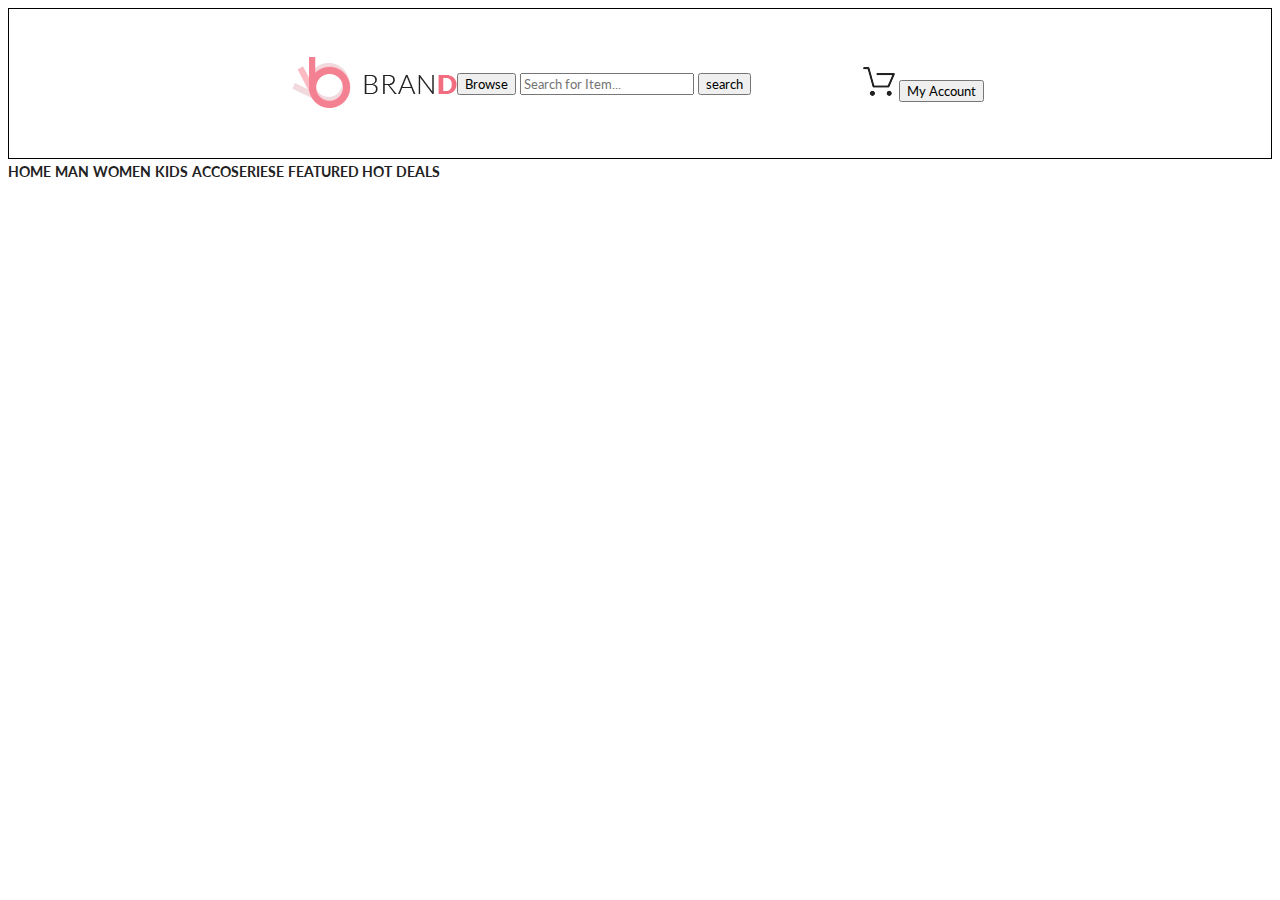
==== lesson_1/index.html @ 8e8f34f7 "lesson1 added style" ====
<!DOCTYPE html>
<html lang="ru">

<head>
    <meta charset="UTF-8">
    <meta name="viewport" content="width=device-width, initial-scale=1.0">
    <title>Главная</title>
    <link rel="stylesheet" href="style.css">
</head>

<body>
    <header class="header center">
        <div class="header__left">
            <div class="header__logo">
                <a href="#" class="logo__link"><img src="img/logo.png" alt=""></a>
                <img src="img/logo_brand.png" alt="">
            </div>
            <div class="header__search">
                <button class="button__browse">Browse</button>
                <input type="text" name="search" class="input__search" placeholder="Search for Item...">
                <button class="button__search">search</button>
            </div>
        </div>
        <div class="header__basket">
            <a href="#" class="basket__link"><img src="img/basket.png" alt="Корзина"></a>
            <button class="account">My Account</button>
        </div>
    </header>
    <nav class="breadcrumbs center">
        <a href="#" class="breadcrumbs__link">Home</a>
        <a href="#" class="breadcrumbs__link">Man</a>
        <a href="#" class="breadcrumbs__link">Women</a>
        <a href="#" class="breadcrumbs__link">Kids</a>
        <a href="#" class="breadcrumbs__link">Accoseriese</a>
        <a href="#" class="breadcrumbs__link">Featured Hot</a>
        <a href="#" class="breadcrumbs__link">Deals</a>
    </nav>
</body>

</html>
---- lesson_1/style.css ----
@import url("https://fonts.googleapis.com/css2?family=Lato:wght@300;400;700;900&display=swap");
* {
  text-decoration: none;
  font-family: Lato;
}

.center {
  padding-left: calc(50% - 800px);
  padding-right: calc(50% - 800px);
}

.header {
  display: flex;
  align-items: center;
  justify-content: space-around;
  height: 100px;
  border: 1px solid #000;
  padding-left: 227px;
  padding-right: 231px;
  padding-bottom: 24px;
  padding-top: 25px;
}
.header__left {
  display: flex;
  align-items: center;
}
.header__logo {
  display: flex;
  align-items: center;
  gap: 13px;
}

.breadcrumbs__link {
  font-size: 14px;
  line-height: 26px;
  font-weight: 700;
  text-transform: uppercase;
  color: #222222;
}/*# sourceMappingURL=style.css.map */
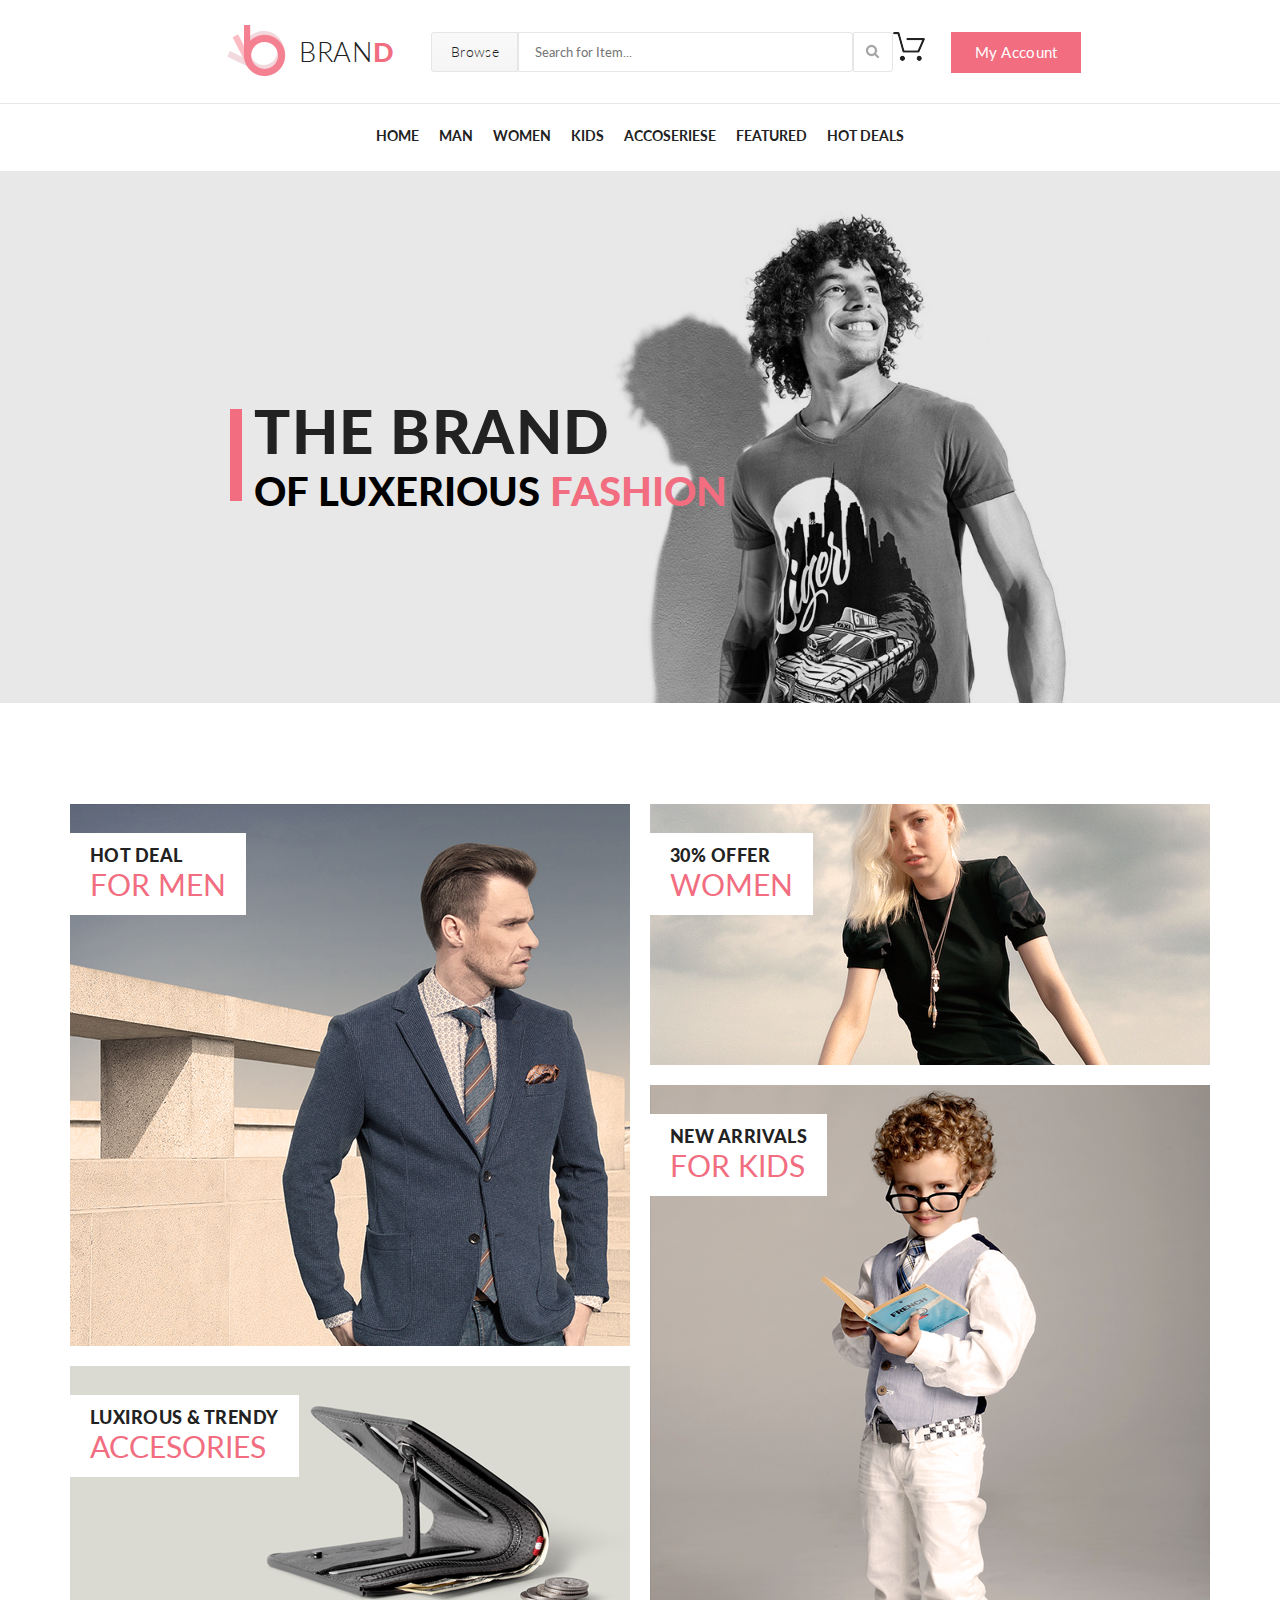
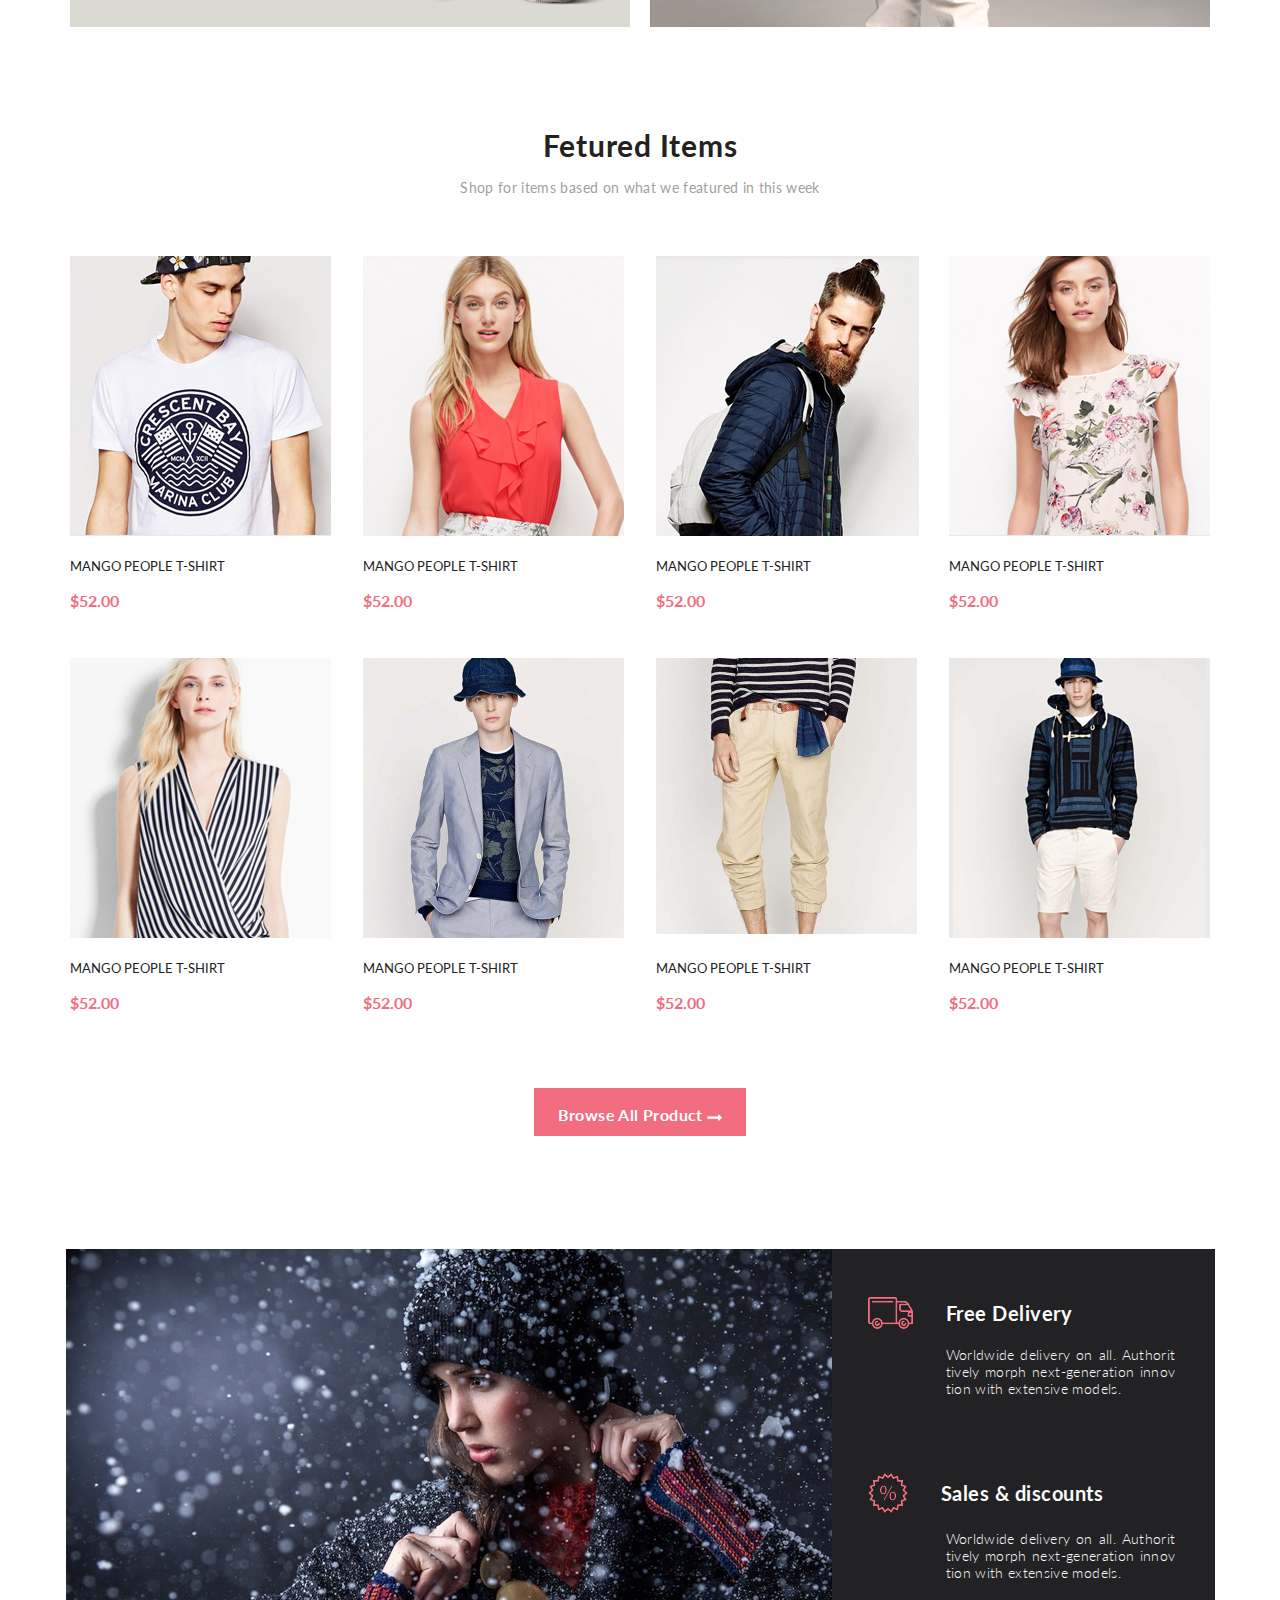
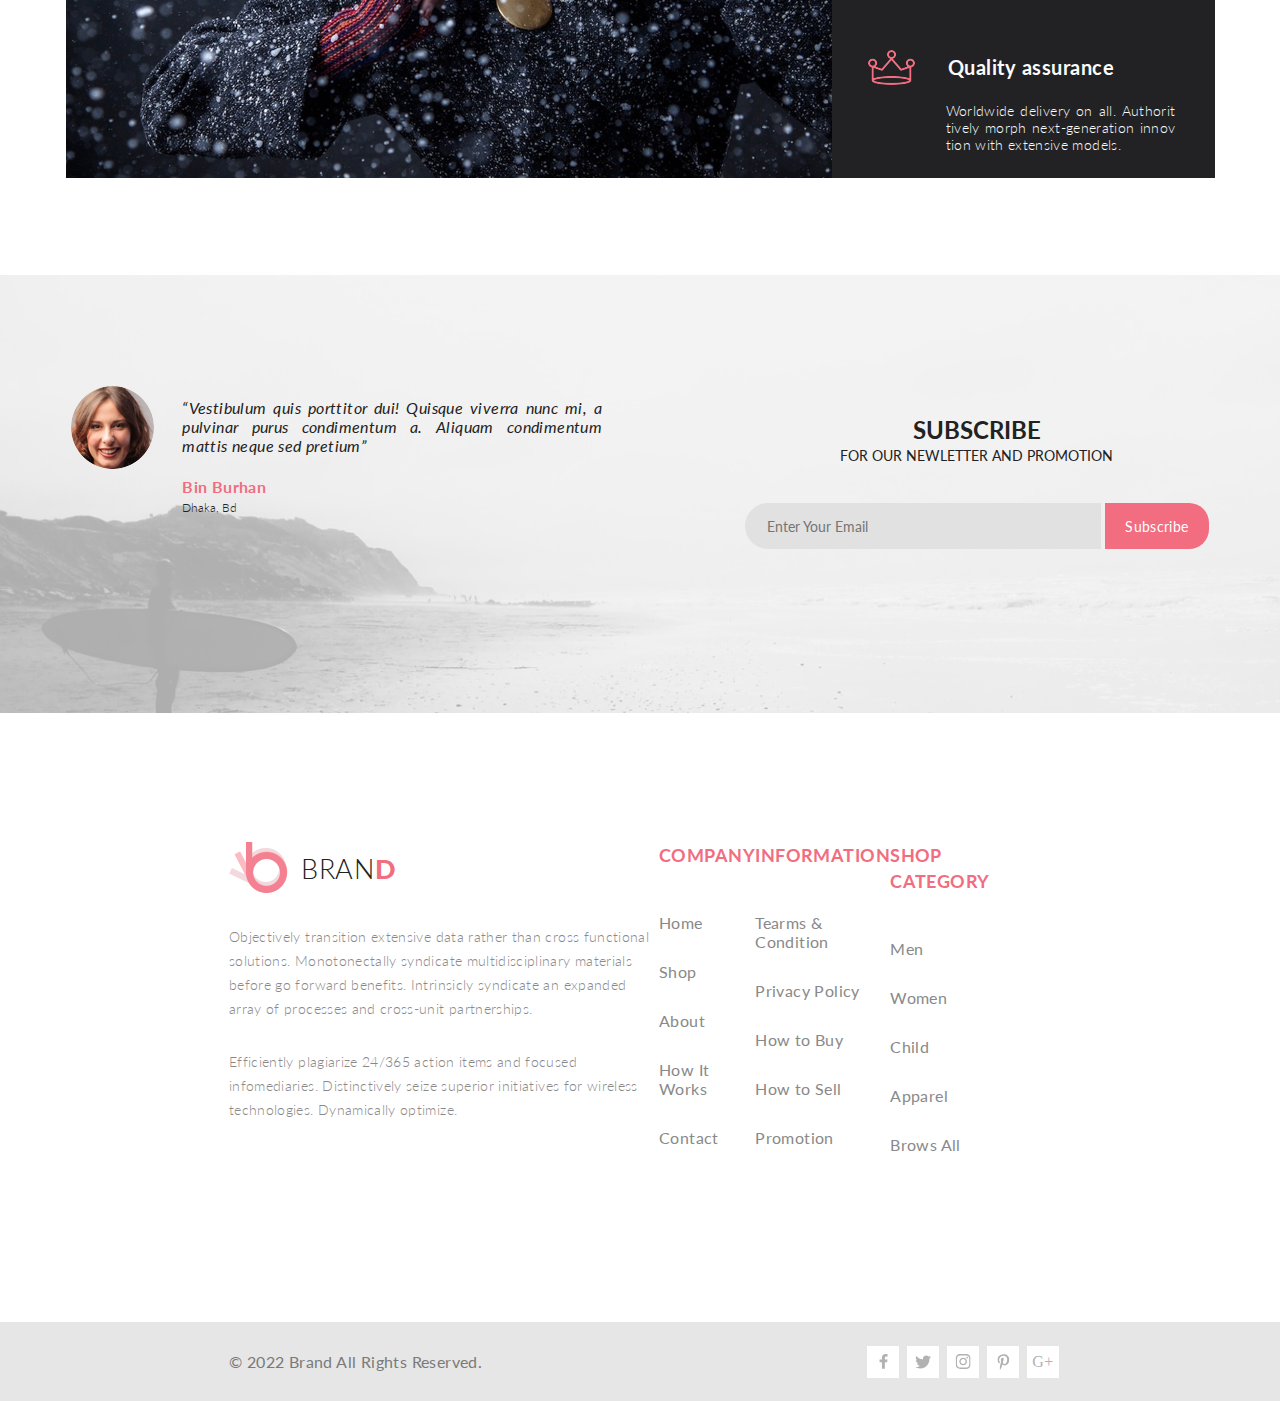
==== commit c7ab7139: "ready lesson 1" ====
--- a/lesson_1/index.html
+++ b/lesson_1/index.html
@@ -6,6 +6,7 @@
     <meta name="viewport" content="width=device-width, initial-scale=1.0">
     <title>Главная</title>
     <link rel="stylesheet" href="style.css">
+    <link href="https://use.fontawesome.com/releases/v5.0.1/css/all.css" rel="stylesheet">
 </head>
 
 <body>
@@ -13,17 +14,17 @@
         <div class="header__left">
             <div class="header__logo">
                 <a href="#" class="logo__link"><img src="img/logo.png" alt=""></a>
-                <img src="img/logo_brand.png" alt="">
+                <h2 class="title__logo">BRAN<strong class="title__logo__strong">D</strong></h2>
             </div>
             <div class="header__search">
-                <button class="button__browse">Browse</button>
+                <button class="button__browse button__browse__style__text">Browse</button>
                 <input type="text" name="search" class="input__search" placeholder="Search for Item...">
-                <button class="button__search">search</button>
+                <button class="button__search" type="submit"><img src="img/search.png" alt=""></button>
             </div>
         </div>
         <div class="header__basket">
             <a href="#" class="basket__link"><img src="img/basket.png" alt="Корзина"></a>
-            <button class="account">My Account</button>
+            <a href="#" class="button__account button__account__style">My Account</a>
         </div>
     </header>
     <nav class="breadcrumbs center">
@@ -32,9 +33,284 @@
         <a href="#" class="breadcrumbs__link">Women</a>
         <a href="#" class="breadcrumbs__link">Kids</a>
         <a href="#" class="breadcrumbs__link">Accoseriese</a>
-        <a href="#" class="breadcrumbs__link">Featured Hot</a>
-        <a href="#" class="breadcrumbs__link">Deals</a>
+        <a href="#" class="breadcrumbs__link">Featured </a>
+        <a href="#" class="breadcrumbs__link">Hot Deals</a>
     </nav>
+    <div class="top center">
+        <div class="top__left">
+            <img src="img/rectangle.png" class="rectangle__top">
+            <div>
+                <h1 class="top__title">THE BRAND</h1>
+                <h2 class="top__sub__title"> OF LUXERIOUS <span class="title__logo__strong">FASHION</span></h2>
+            </div>
+        </div>
+        <img src="img/nav_back.png" class="top__back">
+    </div>
+    <main class="center">
+        <div class="favorite">
+            <div class="favorite__item favorite__item_1">
+                <img src="img/favorite_man.png" alt="brand">
+                <div class="favorite__name">
+                    <h2 class="favorite__style_1">HOT DEAL</h2>
+                    <h2 class="favorite__style_2">FOR MEN</h2>
+                </div>
+            </div>
+            <div class="favorite__item favorite__item_2 ">
+                <img src="img/favorite_woman.png" alt="brand">
+                <div class="favorite__name">
+                    <h2 class="favorite__style_1">30% offer</h2>
+                    <h2 class="favorite__style_2">WOMEN</h2>
+                </div>
+            </div>
+            <div class="favorite__item favorite__item_3 ">
+                <img src="img/favorite_accesories-2.png" alt="brand">
+                <div class="favorite__name">
+                    <h2 class="favorite__style_1">LUXIROUS & trendy</h2>
+                    <h2 class="favorite__style_2">ACCESORIES</h2>
+                </div>
+            </div>
+            <div class="favorite__item favorite__item_4">
+                <img src="img/favorite_kids.png" alt="brand">
+                <div class="favorite__name">
+                    <h2 class="favorite__style_1">new arrivals</h2>
+                    <h2 class="favorite__style_2">FOR KIDS</h2>
+                </div>
+            </div>
+        </div>
+    </main>
+
+    <div class="content center">
+        <h1 class="content__title">Fetured Items</h1>
+        <p class="content__overview">Shop for items based on what we featured in this week</p>
+
+        <div class="products">
+            <div class="products__items">
+                <img src="img/product_1.png" alt="">
+                <h1 class="products__title">Mango People T-shirt</h1>
+                <h3 class="products__price">$52.00</h3>
+            </div>
+            <div class="products__items">
+                <img src="img/product_2.png" alt="">
+                <h1 class="products__title">Mango People T-shirt</h1>
+                <h3 class="products__price">$52.00</h3>
+            </div>
+            <div class="products__items">
+                <img src="img/product_3.png" alt="">
+                <h1 class="products__title">Mango People T-shirt</h1>
+                <h3 class="products__price">$52.00</h3>
+            </div>
+            <div class="products__items">
+                <img src="img/product_4.png" alt="">
+                <h1 class="products__title">Mango People T-shirt</h1>
+                <h3 class="products__price">$52.00</h3>
+            </div>
+            <div class="products__items">
+                <img src="img/product_5.png" alt="">
+                <h1 class="products__title">Mango People T-shirt</h1>
+                <h3 class="products__price">$52.00</h3>
+            </div>
+            <div class="products__items">
+                <img src="img/product_6.png" alt="">
+                <h1 class="products__title">Mango People T-shirt</h1>
+                <h3 class="products__price">$52.00</h3>
+            </div>
+            <div class="products__items">
+                <img src="img/product_7.png" alt="">
+                <h1 class="products__title">Mango People T-shirt</h1>
+                <h3 class="products__price">$52.00</h3>
+            </div>
+            <div class="products__items">
+                <img src="img/product_8.png" alt="">
+                <h1 class="products__title">Mango People T-shirt</h1>
+                <h3 class="products__price">$52.00</h3>
+            </div>
+
+        </div>
+
+    </div>
+    <div class="products__all">
+        <a href="#" class="products__button products__button__style__text">Browse All Product
+            <img src="img/arrow.png" alt="" class="">
+        </a>
+    </div>
+
+    <div class="offers center">
+        <div class="offers__contets">
+            <img src="img/offers.png" alt="">
+        </div>
+        <div class="offers__item offers__item1">
+            <div class="offers__top">
+                <img src="img/delivery.png" alt="">
+                <h2 class="offers__top__title">Free Delivery</h2>
+            </div>
+            <p class="offers__text">Worldwide delivery on all. Authorit tively morph next-generation innov tion with
+                extensive models.</p>
+        </div>
+        <div class="offers__item offers__item2">
+            <div class="offers__top">
+                <img src="img/sales.png" alt="">
+                <h2 class="offers__top__title">Sales & discounts</h2>
+            </div>
+            <p class="offers__text">Worldwide delivery on all. Authorit tively morph next-generation innov tion with
+                extensive models.</p>
+        </div>
+        <div class="offers__item offers__item3">
+            <div class="offers__top">
+                <img src="img/crown.png" alt="">
+                <h2 class="offers__top__title">Quality assurance</h2>
+            </div>
+            <p class="offers__text">Worldwide delivery on all. Authorit tively morph next-generation innov tion with
+                extensive models.</p>
+        </div>
+    </div>
+    <div class="footer__content">
+        <div class="footer__blur">
+            <div class="review__left">
+                <img src="img/Intersect.png" alt="Intersect" class="review__left__pic">
+                <div class="review__left__content">
+                    <p class="review__left__text">“Vestibulum quis porttitor dui! Quisque viverra nunc mi,
+                        a pulvinar purus condimentum a. Aliquam condimentum mattis neque sed pretium”</p>
+                    <h1 class="review__left__title">Bin Burhan</h1>
+                    <p class="review__left__author">Dhaka, Bd</p>
+                </div>
+            </div>
+            <div class="subscribe__box">
+                <div class="subscribe__box__text">
+                    <h2 class="subscribe__box__title">SUBSCRIBE</h2>
+                    <p class="subscribe__box__subtitle">FOR OUR NEWLETTER AND PROMOTION</p>
+                </div>
+                <div class="email_box">
+                    <form action="#">
+                        <input type="email" placeholder="Enter Your Email" class="subscribe__input">
+                        <button type="submit" class="subscribe__input__button">Subscribe</button>
+                    </form>
+                </div>
+            </div>
+        </div>
+    </div>
+
+    <div class="footer__information center">
+        <div class="information__content">
+            <div class="information__content__item information__content__item1">
+                <div class="header__logo">
+                    <a href="#" class="logo__link"><img src="img/logo.png" alt=""></a>
+                    <h2 class="title__logo">BRAN<strong class="title__logo__strong">D</strong></h2>
+                </div>
+                <p class="information__content__item__text">
+                    Objectively transition extensive data rather than cross functional solutions. Monotonectally
+                    syndicate multidisciplinary
+                    materials before go forward benefits. Intrinsicly syndicate an expanded array of processes and
+                    cross-unit partnerships.
+                </p>
+                <p class="information__content__item__text">
+                    Efficiently plagiarize 24/365 action items and focused infomediaries.
+                    Distinctively seize superior initiatives for wireless technologies. Dynamically optimize.
+                </p>
+            </div>
+            <div class="information__content__item">
+                <div class="information__content__item__top">
+                    <h1 class="information__content__item__title">COMPANY</h1>
+                </div>
+                <div class="information__content__item__links">
+                    <a href="#" class="information__content__item__link">Home</a>
+                    <a href="#" class="information__content__item__link">Shop</a>
+                    <a href="#" class="information__content__item__link">About</a>
+                    <a href="#" class="information__content__item__link">How It Works</a>
+                    <a href="#" class="information__content__item__link">Contact</a>
+                </div>
+
+            </div>
+
+            <div class="information__content__item">
+                <div class="information__content__item__top">
+                    <h1 class="information__content__item__title">INFORMATION</h1>
+                </div>
+                <div class="information__content__item__links">
+                    <a href="#" class="information__content__item__link">Tearms & Condition</a>
+                    <a href="#" class="information__content__item__link">Privacy Policy</a>
+                    <a href="#" class="information__content__item__link">How to Buy</a>
+                    <a href="#" class="information__content__item__link">How to Sell</a>
+                    <a href="#" class="information__content__item__link">Promotion</a>
+                </div>
+
+
+            </div>
+            <div class="information__content__item">
+                <div class="information__content__item__top">
+                    <h1 class="information__content__item__title">SHOP CATEGORY</h1>
+                </div>
+                <div class="information__content__item__links">
+                    <a href="#" class="information__content__item__link">Men</a>
+                    <a href="#" class="information__content__item__link">Women</a>
+                    <a href="#" class="information__content__item__link">Child</a>
+                    <a href="#" class="information__content__item__link">Apparel</a>
+                    <a href="#" class="information__content__item__link">Brows All</a>
+                </div>
+
+            </div>
+        </div>
+    </div>
+    <footer>
+        <h2 class="brand__all">&copy;&nbsp;2022 Brand All Rights Reserved.</h2>
+        <div class="socials">
+            <div class="social">
+                <svg class="icon" xmlns="http://www.w3.org/2000/svg" width="11" height="16" viewBox="0 0 11 16"
+                    fill="none">
+                    <path
+                        d="M9.08836 8.28L9.50686 5.61602H6.89022V3.88729C6.89022 3.15847 7.25574 2.44806 8.42765 2.44806H9.61722V0.179975C9.61722 0.179975 8.53772 0 7.50561 0C5.35073 0 3.9422 1.27593 3.9422 3.5857V5.61602H1.54688V8.28H3.9422V14.72H6.89022V8.28H9.08836Z"
+                        fill="#b2b2b2" />
+                </svg>
+            </div>
+            <div class="social">
+                <svg class="icon" xmlns="http://www.w3.org/2000/svg" width="17" height="16" viewBox="0 0 17 16"
+                    fill="none">
+                    <g clip-path="url(#clip0_190_1614)">
+                        <path
+                            d="M14.4181 4.74107C14.4281 4.88319 14.4281 5.02535 14.4281 5.16747C14.4281 9.50247 11.1509 14.4974 5.16096 14.4974C3.31558 14.4974 1.60132 13.9593 0.159302 13.0253C0.421495 13.0558 0.673569 13.0659 0.94585 13.0659C2.46851 13.0659 3.8702 12.5482 4.98953 11.6649C3.5576 11.6345 2.3576 10.6903 1.94415 9.39081C2.14585 9.42125 2.34751 9.44156 2.5593 9.44156C2.85172 9.44156 3.14418 9.40094 3.41643 9.32991C1.92401 9.02531 0.80465 7.70553 0.80465 6.11163V6.07103C1.23825 6.31469 1.74249 6.46697 2.2769 6.48725C1.39959 5.89841 0.824826 4.89335 0.824826 3.75628C0.824826 3.14716 0.98614 2.58878 1.26851 2.10147C2.87187 4.09131 5.28195 5.39078 7.98443 5.53294C7.93403 5.28928 7.90376 5.0355 7.90376 4.78169C7.90376 2.97457 9.35586 1.5025 11.1609 1.5025C12.0987 1.5025 12.9457 1.89844 13.5407 2.53803C14.2768 2.39591 14.9827 2.12178 15.6079 1.74616C15.3659 2.5076 14.8516 3.14719 14.176 3.55325C14.8315 3.48222 15.4668 3.29944 16.0516 3.04566C15.608 3.69538 15.0533 4.27403 14.4181 4.74107Z"
+                            fill="#b2b2b2" />
+                    </g>
+                    <defs>
+                        <clipPath id="clip0_190_1614">
+                            <rect width="15.8924" height="16" fill="white" transform="translate(0.159302)" />
+                        </clipPath>
+                    </defs>
+                </svg>
+            </div>
+            <div class="social">
+                <svg class="icon" xmlns="http://www.w3.org/2000/svg" width="16" height="17" viewBox="0 0 16 17"
+                    fill="none">
+                    <g clip-path="url(#clip0_190_1610)">
+                        <path
+                            d="M8.13677 4.68162C6.02163 4.68162 4.31555 6.38494 4.31555 8.49666C4.31555 10.6084 6.02163 12.3117 8.13677 12.3117C10.2519 12.3117 11.958 10.6084 11.958 8.49666C11.958 6.38494 10.2519 4.68162 8.13677 4.68162ZM8.13677 10.9769C6.76991 10.9769 5.65248 9.86463 5.65248 8.49666C5.65248 7.12869 6.76658 6.01639 8.13677 6.01639C9.50695 6.01639 10.6211 7.12869 10.6211 8.49666C10.6211 9.86463 9.50363 10.9769 8.13677 10.9769ZM13.0056 4.52557C13.0056 5.02029 12.6065 5.41541 12.1143 5.41541C11.6188 5.41541 11.223 5.01697 11.223 4.52557C11.223 4.03416 11.6221 3.63572 12.1143 3.63572C12.6065 3.63572 13.0056 4.03416 13.0056 4.52557ZM15.5364 5.42869C15.4799 4.2367 15.2072 3.18084 14.3325 2.31092C13.4612 1.441 12.4036 1.16873 11.2097 1.10897C9.9792 1.03924 6.29101 1.03924 5.0605 1.10897C3.8699 1.16541 2.81233 1.43768 1.93768 2.3076C1.06302 3.17752 0.793639 4.23338 0.733776 5.42537C0.663937 6.65389 0.663937 10.3361 0.733776 11.5646C0.790313 12.7566 1.06302 13.8125 1.93768 14.6824C2.81233 15.5523 3.86658 15.8246 5.0605 15.8844C6.29101 15.9541 9.9792 15.9541 11.2097 15.8844C12.4036 15.8279 13.4612 15.5556 14.3325 14.6824C15.2039 13.8125 15.4766 12.7566 15.5364 11.5646C15.6063 10.3361 15.6063 6.65721 15.5364 5.42869ZM13.9468 12.8828C13.6874 13.5336 13.1852 14.0349 12.53 14.2972C11.5489 14.6857 9.22094 14.5961 8.13677 14.5961C7.05259 14.5961 4.72128 14.6824 3.74353 14.2972C3.09169 14.0383 2.58951 13.5369 2.32678 12.8828C1.93768 11.9033 2.02747 9.57908 2.02747 8.49666C2.02747 7.41424 1.941 5.0867 2.32678 4.11053C2.58619 3.45975 3.08837 2.95838 3.74353 2.69608C4.72461 2.3076 7.05259 2.39725 8.13677 2.39725C9.22094 2.39725 11.5523 2.31092 12.53 2.69608C13.1818 2.95506 13.684 3.45643 13.9468 4.11053C14.3359 5.09002 14.2461 7.41424 14.2461 8.49666C14.2461 9.57908 14.3359 11.9066 13.9468 12.8828Z"
+                            fill="#b2b2b2" />
+                    </g>
+                    <defs>
+                        <clipPath id="clip0_190_1610">
+                            <rect width="14.8991" height="17" fill="white" transform="translate(0.68396)" />
+                        </clipPath>
+                    </defs>
+                </svg>
+            </div>
+            <div class="social">
+                <svg class="icon" xmlns="http://www.w3.org/2000/svg" width="13" height="16" viewBox="0 0 13 16"
+                    fill="none">
+                    <g clip-path="url(#clip0_190_1618)">
+                        <path
+                            d="M6.7402 0.203125C3.55552 0.203125 0.408081 2.34063 0.408081 5.8C0.408081 8 1.63726 9.25 2.38221 9.25C2.68951 9.25 2.86643 8.3875 2.86643 8.14375C2.86643 7.85313 2.13079 7.23438 2.13079 6.025C2.13079 3.5125 4.03043 1.73125 6.48878 1.73125C8.60259 1.73125 10.167 2.94062 10.167 5.1625C10.167 6.82187 9.50585 9.93437 7.3641 9.93437C6.59121 9.93437 5.93006 9.37187 5.93006 8.56563C5.93006 7.38438 6.74951 6.24062 6.74951 5.02187C6.74951 2.95312 3.83487 3.32812 3.83487 5.82812C3.83487 6.35313 3.90006 6.93437 4.13286 7.4125C3.70451 9.26875 2.82919 12.0344 2.82919 13.9469C2.82919 14.5375 2.91299 15.1188 2.96886 15.7094C3.0744 15.8281 3.02163 15.8156 3.18304 15.7563C4.74744 13.6 4.69157 13.1781 5.39928 10.3562C5.78107 11.0875 6.76814 11.4812 7.55034 11.4812C10.8468 11.4812 12.3274 8.24688 12.3274 5.33125C12.3274 2.22813 9.66415 0.203125 6.7402 0.203125Z"
+                            fill="#b2b2b2" />
+                    </g>
+                    <defs>
+                        <clipPath id="clip0_190_1618">
+                            <rect width="11.9193" height="16" fill="white" transform="translate(0.408081)" />
+                        </clipPath>
+                    </defs>
+                </svg>
+            </div>
+            <div class="social">
+                <h3 class="google__style">G+</h3>
+            </div>
+        </div>
+    </footer>
 </body>
 
 </html>
--- a/lesson_1/style.css
+++ b/lesson_1/style.css
@@ -2,6 +2,9 @@
 * {
   text-decoration: none;
   font-family: Lato;
+  margin: 0;
+  padding: 0;
+  font-weight: 400;
 }
 
 .center {
@@ -12,9 +15,7 @@
 .header {
   display: flex;
   align-items: center;
-  justify-content: space-around;
-  height: 100px;
-  border: 1px solid #000;
+  justify-content: space-between;
   padding-left: 227px;
   padding-right: 231px;
   padding-bottom: 24px;
@@ -23,6 +24,7 @@
 .header__left {
   display: flex;
   align-items: center;
+  gap: 37px;
 }
 .header__logo {
   display: flex;
@@ -30,10 +32,457 @@
   gap: 13px;
 }
 
+.title__logo {
+  font-size: 27px;
+  line-height: 32px;
+  font-weight: 300;
+  text-transform: uppercase;
+  letter-spacing: 0.025em;
+  color: #222222;
+}
+.title__logo__strong {
+  font-weight: 900;
+  color: #f16d7f;
+}
+
+.header__search {
+  display: flex;
+  align-items: center;
+}
+
+.button__browse {
+  width: 87px;
+  height: 40px;
+  background-color: #cdcdcc;
+  background-image: linear-gradient(180deg, #f9f9f9 0%, #f5f5f5 100%);
+  border: 1px solid #e6e6e6;
+  border-radius: 3px 0px 0px 3px;
+}
+.button__browse__style__text {
+  font-size: 14px;
+  line-height: 32px;
+  font-weight: 300;
+  letter-spacing: 0.025em;
+  color: #222222;
+}
+
+.input__search {
+  width: 317px;
+  height: 38px;
+  background-color: #ffffff;
+  border: 1px solid #e6e6e6;
+  border-radius: 0px 3px 3px 0px;
+  padding-left: 16px;
+}
+
+.button__search {
+  width: 40px;
+  height: 40px;
+  background-color: #ffffff;
+  border: 1px solid #e6e6e6;
+  border-radius: 0px 3px 3px 0px;
+}
+
+.header__basket {
+  display: flex;
+  gap: 26px;
+}
+
+.button__account {
+  width: 130px;
+  height: 41px;
+  background-color: #f16d7f;
+  align-content: center;
+  text-align: center;
+}
+.button__account__style {
+  font-size: 15px;
+  line-height: 32px;
+  letter-spacing: 0.025em;
+  color: #ffffff;
+}
+
+.breadcrumbs {
+  display: flex;
+  justify-content: center;
+  gap: 20px;
+  padding-top: 19px;
+  padding-bottom: 22px;
+  border-top: 1px solid #e8e8e8;
+}
+
 .breadcrumbs__link {
   font-size: 14px;
   line-height: 26px;
   font-weight: 700;
   text-transform: uppercase;
   color: #222222;
+}
+
+.top {
+  max-width: 1600px;
+  position: relative;
+}
+.top__back {
+  width: 100%;
+  height: 100%;
+  -o-object-fit: contain;
+     object-fit: contain;
+}
+.top__left {
+  position: absolute;
+  display: flex;
+  gap: 12px;
+  align-items: center;
+  justify-content: center;
+  margin-top: 224px;
+  margin-left: 230px;
+}
+.top__title {
+  font-size: 60px;
+  line-height: 1.2;
+  font-weight: 900;
+  letter-spacing: 0.025em;
+  color: #222222;
+}
+.top__sub__title {
+  font-size: 40px;
+  font-weight: 900;
+}
+
+main {
+  margin-top: 98px;
+}
+
+.favorite {
+  display: grid;
+  grid-template-columns: repeat(2, 560px);
+  grid-template-rows: repeat(3, 261px);
+  grid-gap: 20px;
+  justify-content: center;
+}
+.favorite__item {
+  position: relative;
+  text-align: center;
+}
+.favorite__item_3 {
+  grid-row: 3;
+}
+.favorite__item_4 {
+  grid-column: 2;
+}
+.favorite__name {
+  position: absolute;
+  top: 1%;
+  left: 0%;
+  display: flex;
+  flex-direction: column;
+  align-items: start;
+  justify-content: center;
+  margin-top: 26px;
+  padding-left: 20px;
+  padding-right: 20px;
+  height: 82px;
+  background-color: #ffffff;
+}
+.favorite__style_1 {
+  font-size: 18px;
+  line-height: 1.2;
+  font-weight: 900;
+  text-transform: uppercase;
+  letter-spacing: 0.025em;
+  color: #222222;
+}
+.favorite__style_2 {
+  font-size: 30px;
+  color: #f16d7f;
+}
+
+.content {
+  margin-top: 100px;
+}
+
+.content__title {
+  text-align: center;
+  font-size: 30px;
+  font-weight: 700;
+  letter-spacing: 0.025em;
+  color: #222222;
+}
+
+.content__overview {
+  margin-top: 16px;
+  margin-bottom: 60px;
+  text-align: center;
+  font-size: 14px;
+  letter-spacing: 0.025em;
+  color: #9f9f9f;
+}
+
+.products {
+  display: grid;
+  grid-template-columns: repeat(4, 261px);
+  grid-template-rows: repeat(2, 280px);
+  grid-gap: 32px;
+  justify-content: center;
+  row-gap: 122px;
+}
+.products__items {
+  height: 364px;
+}
+.products__title {
+  margin-top: 19px;
+  margin-bottom: 17px;
+  font-size: 13px;
+  text-transform: uppercase;
+  color: #222222;
+}
+.products__price {
+  margin-bottom: 21px;
+  font-size: 16px;
+  line-height: 1.2;
+  font-weight: 700;
+  text-transform: uppercase;
+  color: #f16d7f;
+}
+.products__all {
+  margin-top: 150px;
+  display: flex;
+  justify-content: center;
+  align-items: center;
+}
+.products__button {
+  width: 212px;
+  height: 48px;
+  background-color: #f16d7f;
+  align-content: center;
+  text-align: center;
+}
+.products__button__style__text {
+  font-size: 16px;
+  line-height: 54px;
+  font-weight: 700;
+  letter-spacing: 0.025em;
+  color: #ffffff;
+}
+
+.offers {
+  margin-top: 113px;
+  display: grid;
+  grid-template-columns: repeat(3, 383px);
+  grid-template-rows: repeat(3, 176.4px);
+  justify-content: center;
+}
+.offers__item {
+  padding-left: 36px;
+  padding-top: 48px;
+  background-color: #222224;
+  padding-bottom: 66px;
+}
+.offers__item1 {
+  grid-row: 1;
+  grid-column: 3;
+}
+.offers__item2 {
+  grid-row: 2;
+  grid-column: 3;
+}
+.offers__item3 {
+  grid-row: 3;
+  grid-column: 3;
+}
+.offers__text {
+  width: 230px;
+  text-align: justify;
+  padding-left: 78px;
+  margin-top: 17px;
+  font-size: 14px;
+  font-weight: 300;
+  letter-spacing: 0.025em;
+  color: #fbfbfb;
+}
+.offers__top {
+  display: flex;
+  gap: 33px;
+  align-items: center;
+}
+.offers__top__title {
+  font-size: 20px;
+  font-weight: 700;
+  letter-spacing: 0.025em;
+  color: #fbfbfb;
+}
+
+.footer__content {
+  margin-top: 97px;
+  background-image: url(img/bg_footer.png);
+  background-size: cover;
+  background-position: center;
+  background-repeat: no-repeat;
+}
+
+.footer__blur {
+  background: rgba(244, 244, 244, 0.7);
+  height: 438px;
+  display: flex;
+  justify-content: space-around;
+}
+
+.review__left {
+  display: flex;
+  gap: 28px;
+}
+.review__left__pic {
+  display: block;
+  margin: auto;
+  margin-top: 111px;
+}
+.review__left__content {
+  display: flex;
+  flex-direction: column;
+  margin-top: 123px;
+}
+.review__left__text {
+  max-width: 420px;
+  text-align: justify;
+  font-size: 16px;
+  font-style: italic;
+  letter-spacing: 0.025em;
+  color: #222222;
+  margin-bottom: 19px;
+}
+.review__left__title {
+  font-size: 16px;
+  line-height: 26px;
+  font-weight: 700;
+  letter-spacing: 0.025em;
+  color: #f16d7f;
+}
+.review__left__author {
+  font-size: 12px;
+  font-weight: 300;
+  color: #222224;
+}
+
+.subscribe__box {
+  display: flex;
+  flex-direction: column;
+  margin-top: 140px;
+}
+.subscribe__box__text {
+  margin-bottom: 35px;
+}
+.subscribe__box__title {
+  color: #222222;
+  text-align: center;
+  font-size: 24px;
+  font-weight: 700;
+}
+.subscribe__box__subtitle {
+  font-size: 14px;
+  line-height: 24px;
+  text-transform: none;
+  color: #222222;
+  text-align: center;
+}
+
+.subscribe__input {
+  width: 334px;
+  height: 46px;
+  font-size: 14px;
+  line-height: 17px;
+  background: #E1E1E1;
+  border-top-left-radius: 23px;
+  border-bottom-left-radius: 23px;
+  overflow: hidden;
+  padding-left: 22px;
+  border: none;
+}
+.subscribe__input__button {
+  width: 104px;
+  height: 46px;
+  font-size: 14px;
+  color: #ffffff;
+  background: #f16d7f;
+  cursor: pointer;
+  border-top-right-radius: 20px;
+  border-bottom-right-radius: 20px;
+  border: none;
+  letter-spacing: 0.025em;
+}
+
+.footer__information {
+  padding: 129px 273px 168px 229px;
+}
+
+.information__content {
+  display: flex;
+  justify-content: space-between;
+}
+.information__content__item__text {
+  margin-top: 29px;
+  width: 430px;
+  font-size: 14px;
+  line-height: 24px;
+  font-weight: 300;
+  letter-spacing: 0.025em;
+  color: #898989;
+}
+.information__content__item__title {
+  font-size: 18px;
+  line-height: 26px;
+  font-weight: 700;
+  letter-spacing: 0.025em;
+  color: #f16d7f;
+}
+.information__content__item__top {
+  margin-bottom: 45px;
+}
+.information__content__item__links {
+  display: flex;
+  flex-direction: column;
+  gap: 30px;
+}
+.information__content__item__link {
+  font-size: 16px;
+  letter-spacing: 0.025em;
+  color: #898989;
+}
+
+footer {
+  display: flex;
+  justify-content: space-between;
+  align-items: center;
+  height: 79px;
+  background-color: #e6e6e6;
+  padding-left: 229px;
+  padding-right: 221px;
+}
+
+.brand__all {
+  font-size: 16px;
+  letter-spacing: 0.025em;
+  color: #7a7a7a;
+}
+
+.socials {
+  display: flex;
+  justify-content: space-between;
+  gap: 8px;
+}
+
+.social {
+  width: 32px;
+  height: 32px;
+  background-color: #ffffff;
+  display: flex;
+  justify-content: center;
+  align-items: center;
+}
+
+.google__style {
+  font-family: "Font Awesome";
+  font-size: 16px;
+  letter-spacing: 0.025em;
+  color: #b2b2b2;
 }/*# sourceMappingURL=style.css.map */